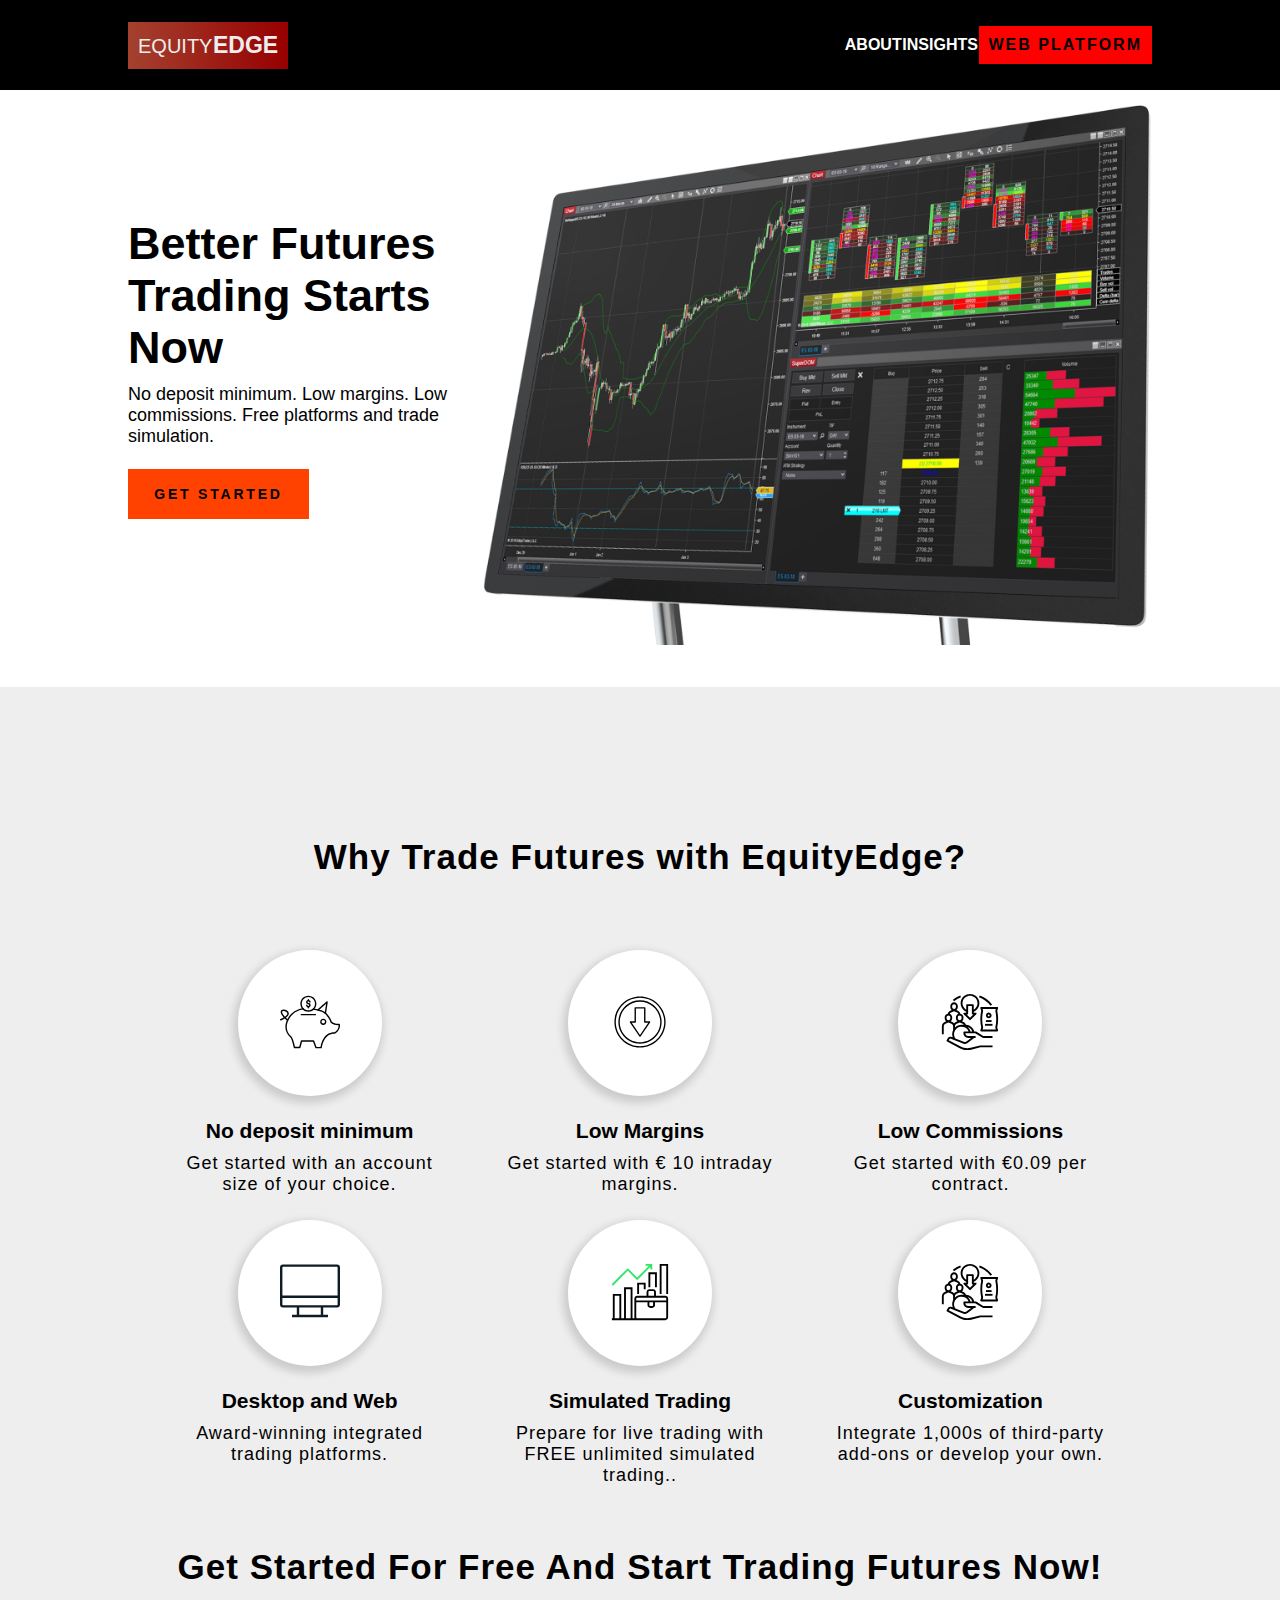
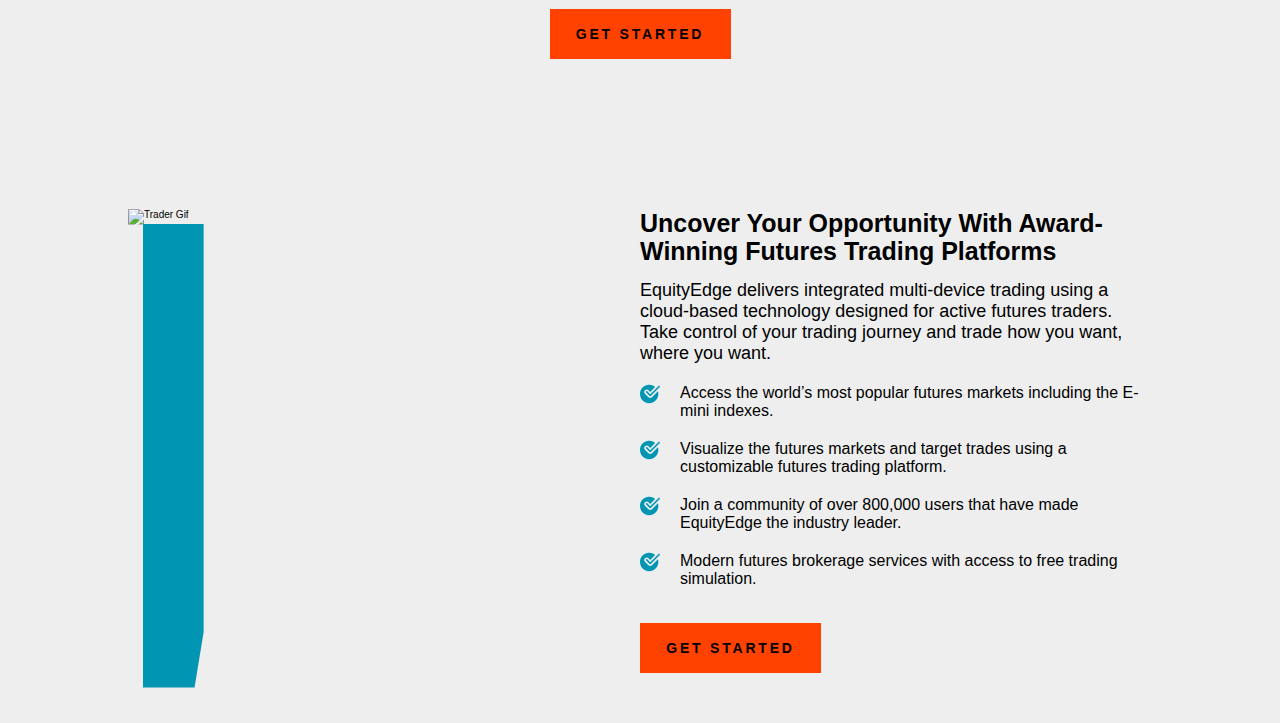
==== index.html @ 4c3f797e "Created and styled the 'description' section" ====
<!DOCTYPE html>
<html lang="en">
    <head>
        <meta charset="UTF-8">
        <meta name="viewport" content="width=device-width, initial-scale=1.0">
        <title>EquityEdge</title>
        <link rel="stylesheet" href="./css/style.css">
    </head>
    <body>
        <div class="site-container">
            <header>
                <nav>
                    <div class="header-nav_content">
                        <div class="logo">
                            <span class="logo-first">Equity</span>
                            <span class="logo-second">Edge</span>
                        </div>
                        <div class="nav-links">
                            <div class="nav-about nav_link">
                                <p>About</p>
                            </div>
                            <div class="nav-insights nav_link">
                                <p>Insights</p>
                            </div>
                            <div class="nav-web_platform nav_link">
                                <p><a href="platform.html">Web Platform</a></p>
                            </div>
                        </div>
                    </div>
                </nav>
                <div class="header-hero">
                    <div class="header-hero_content">
                        <div class="header-hero_wrapper">
                            <div class="header-hero_text-box">
                                <h1 class="header-hero_title">
                                    <span>Better Futures Trading</span>
                                    <span>Starts Now</span>
                                </h1>
                                <p class="header-hero_text">
                                    No deposit minimum. Low margins. Low
                                    commissions. Free platforms and trade
                                    simulation.
                                </p>
                                <br>
                                <br>
                                <a class="hero-btn" href="/platform.html">Get
                                    Started</a>
                            </div>
                        </div>
                        <div class="header-hero_image">
                            <img class="hero-image"
                                src="./media/images/chart-image.webp"
                                alt="Chart Image">
                        </div>
                    </div>
                </div>

            </header>
            <section class="features">
                <div class="features-content">
                    <h2>Why Trade Futures with EquityEdge?</h2>
                    <div class="features-content_container">
                        <div class="row">
                            <div class="column">
                                <div class="selling-card">
                                    <div class="selling-card_image">
                                        <img
                                            src="./media/images/icon-deposit.svg"
                                            alt="Deposit">
                                    </div>
                                    <div class="selling-card_content">
                                        <h3 class="selling-card_title">No
                                            deposit minimum</h3>
                                        <p>Get started with an account size of
                                            your choice.</p>
                                    </div>
                                </div>
                            </div>

                            <div class="column">
                                <div class="selling-card">
                                    <div class="selling-card_image">
                                        <img
                                            src="./media/images/icon-margins.svg"
                                            alt="Deposit">
                                    </div>
                                    <div class="selling-card_content">
                                        <h3 class="selling-card_title">Low
                                            Margins</h3>
                                        <p>Get started with &euro; 10
                                            intraday
                                            margins.</p>
                                    </div>
                                </div>
                            </div>

                            <div class="column">
                                <div class="selling-card">
                                    <div class="selling-card_image">
                                        <img
                                            src="./media/images/icon-commissions.svg"
                                            alt="Deposit">
                                    </div>
                                    <div class="selling-card_content">
                                        <h3 class="selling-card_title">Low
                                            Commissions</h3>
                                        <p>Get started with &euro;0.09
                                            per
                                            contract.</p>
                                    </div>
                                </div>

                            </div>
                        </div>
                        <div class="row">
                            <div class="column">
                                <div class="selling-card">
                                    <div class="selling-card_image">
                                        <img
                                            src="./media/images/icon-desktop.svg"
                                            alt="Deposit">
                                    </div>
                                    <div class="selling-card_content">
                                        <h3 class="selling-card_title">Desktop
                                            and
                                            Web </h3>
                                        <p>Award-winning integrated trading
                                            platforms.</p>
                                    </div>
                                </div>
                            </div>

                            <div class="column">
                                <div class="selling-card">
                                    <div class="selling-card_image">
                                        <img
                                            src="./media/images/icon-simulated.svg"
                                            alt="Deposit">
                                    </div>
                                    <div class="selling-card_content">
                                        <h3 class="selling-card_title">Simulated
                                            Trading</h3>
                                        <p>Prepare for live trading with FREE
                                            unlimited simulated trading..</p>
                                    </div>
                                </div>
                            </div>

                            <div class="column">
                                <div class="selling-card">
                                    <div class="selling-card_image">
                                        <img
                                            src="./media/images/icon-commissions.svg"
                                            alt="Deposit">
                                    </div>
                                    <div class="selling-card_content">
                                        <h3 class="selling-card_title">Customization</h3>
                                        <p>Integrate 1,000s of third-party
                                            add-ons or develop your own.</p>
                                    </div>
                                </div>
                            </div>
                        </div>
                    </div>
                    <div class="action-heading">
                        <h2>Get Started For Free And Start Trading Futures Now!</h2>
                        <br>
                        <br>
                        <a class="hero-btn" href="/platform.html">Get
                            Started</a>
                    </div>
                </div>
            </section>
            <section class="description">
                <div class="description-content">
                    <div class="description-contnet_gif">
                        <img src="./media/images/trader-gif.gif"
                            alt="Trader Gif" />
                    </div>
                    <div class="description-content_text">
                        <h2 class="description-content_title">Uncover Your
                            Opportunity With Award-Winning Futures Trading
                            Platforms</h2>
                        <div class="description-content_list">
                            <p>EquityEdge delivers integrated multi-device
                                trading using a cloud-based technology designed
                                for active futures traders. Take control of your
                                trading journey and trade how you want, where
                                you want.</p>
                            <ul>
                                <li>
                                    <img src="./media/images/icon-check.svg"
                                        alt="Check">
                                    <p>Access the world’s most popular futures
                                        markets including the E-mini indexes.</p>
                                </li>
                                <li>
                                    <img src="./media/images/icon-check.svg"
                                        alt="Check">
                                    <p> Visualize the futures markets and target
                                        trades using a customizable futures
                                        trading
                                        platform.</p></li>
                                <li>
                                    <img src="./media/images/icon-check.svg"
                                        alt="Check">
                                    <p>Join a community of over 800,000 users
                                        that
                                        have made EquityEdge the industry
                                        leader.</p></li>
                                <li>
                                    <img src="./media/images/icon-check.svg"
                                        alt="Check">
                                    <p> Modern futures brokerage services with
                                        access to free trading simulation.</p></li>
                            </ul>
                        </div>
                        <a class="hero-btn" href="/platform.html">Get
                            Started</a>
                    </div>
                </div>
            </section>
        </div>
        <script src="./js/homePage/script.js"></script>
    </body>
</html>
---- css/style.css ----
* {
    border: 0;
    margin: 0;
    box-sizing: inherit;
}

html{
    font-size: 62.5%;   /** 10/16 = 62.5% */
}

body{
    box-sizing: border-box;
    font-family: Arial, Helvetica, sans-serif;
}

/************  Navigation styles**********************/

header {
    margin-bottom: 4rem;
}

.header-nav_content{
    margin: 0 auto;
    width: 80%;
    display: flex;
}

nav{
    height: 9rem;
    background-color: #000;
    display: flex;
    align-items: center;
    transition: background-color .6s;
}

.fixed-nav {
    position: fixed;
    width: 100%;
    background-color: rgba(0, 0, 0, 0.5);
}
.logo{
    margin-right: auto;
    padding: 10px 10px;
}
.nav-links{
    display: flex;
    width: 30%;
    justify-content: space-between;
    align-items: center;
}
.nav_link{
    text-transform: uppercase;
    font-size: 1.6rem;
    font-weight: 700;
    cursor: pointer;
    color: #fff;
}

.nav_link:hover{
    text-decoration: underline red 3px;
}
.nav-web_platform {
    background-color: red;
    padding: 10px;
    letter-spacing: .2rem;
    color: #000;
}

.nav-web_platform a {
    color: #000;
    text-decoration: none;
}

.nav-web_platform a:hover{
    color: #fff;
}

/************  Logo styles **********************/
.logo {
    background: linear-gradient(to right, #CE4C0E 0%, #A4412F 0%, #970000 100%);
    font-size: 20px;
    color: #eee;
    text-transform: uppercase;
  }
  .logo-first{
    margin-right: -5px;
  }
  .logo-second {
   font-weight: bolder;
   font-size: 2.3rem;
  }
  
  .open-positions-tab{
    position: relative;
  }
 
  .account-tab,
  .open-positions-tab{
    padding: 1px 10px 1px 10px;
  }
  
  .header-hero_content{
    width: 80%;
    min-height: 41rem;
    margin: auto;
    display: flex;
    justify-content: space-between;
  }
  .header-hero_text-box {
    max-width: 42.5rem;
    animation-name: displayHeroText;
    animation-duration: 1s;
  }

.header-hero_wrapper{
    align-self: center;
}

.header-hero_title{
    font-size: 450%;
    margin-bottom: 1rem;
}
.header-hero_text{
    font-size: 1.8rem;
    font-weight: 100;
    
}
.hero-image{
    width: 100%;
    animation-name: moveInLeft;
    animation-duration: 1s;
    
  }

.hero-btn {
    display: inline-block;
    border: 0;
    width: 18.1rem;
    height: 5rem;
    color: #000;
    text-decoration: none;
    background: #ff4200;
    cursor: pointer;
    font-weight: bolder;
    font-size: 1.4rem;
    letter-spacing: .2em;
    text-transform: uppercase;
    display: flex;
    justify-content: center;
    align-items: center;
    padding: 1rem;
}

.hero-btn:hover{
    color: #fff;
    background: linear-gradient(0deg,rgba(0,0,0,.2),rgba(0,0,0,.2)),#ff4200;
}


/************  Features Section styles**********/

.features {
    background-color: #eee;
    padding: 15rem 5rem;
}

.features-content{
    margin: auto;
    width: 80%;
}

.features-content h2 {
    text-align: center;
    font-size: 350%;
    letter-spacing: .1rem;
}

.features-content_container{
    padding-top: 7rem;
    padding-bottom: 6rem;
}

.row{
    display: flex;
    justify-content: space-between;
    margin-bottom: 2rem;
}

.column {
    width: 30%;
    height: 250px;
}
.selling-card{
    display: flex;
    flex-direction: column;
    align-items: center;
    height: 100%;
    justify-content: space-evenly;
}
.selling-card_content {
    height: 30%;
    display: flex;
    flex-direction: column;
}

.selling-card_image {
    border: 2px solid transparent;
    border-radius: 50%;
    padding: 40px;
    margin-bottom: 2rem;
    background-color: #fff;
    box-shadow: -2px 4px 9px 3px rgba(0, 0, 0, 0.15);
}
.selling-card_image img{
    height: 60px;
}

.selling-card_title{
    font-size: 2.1rem;
    text-align: center;
    margin-bottom: 1rem;
}

.selling-card_content p {
    font-size: 1.8rem;
    text-align: center;
    letter-spacing: .1rem;
}

.action-heading {
    display: flex;
    flex-direction: column;
    align-items: center;
}

/************  Description Section styles**********/

.description {
    background-color: #eee;
    padding-bottom: 5rem;
}

.description-content{
    margin: auto;
    width: 80%;
    display: flex;
    justify-content: space-between;
    gap: 8.6rem;;
}

.description-content_text {
    width: 50%;
    display: flex;
    flex-direction: column;
    justify-content: center;

}
.description-contnet_gif img{
    width: 100%;
    clip-path: polygon(100% 0,100% 90%,87% 100%,0 100%,0 0);
}
.description-contnet_gif {
  position: relative;
  z-index: 1;
}
.description-contnet_gif::before{
    content: "";
    position: absolute;
    top: 15px;
    left: 15px;
    height: 100%;
    z-index: -1;
    clip-path: polygon(100% 0,100% 88%,85% 100%,0 100%,0 0);
    width: 100%;
    background-color: rgb(0, 149, 179);
}

.description-content_title {
    font-size: 2.5rem;
    margin-bottom: 1.5rem;
    line-height: 2.8rem;
}

.description-content_list {
    margin-bottom: 1.5rem;
}
.description-content_list p {
    font-size: 1.8rem;
    margin: 0 0 1rem;
}

.description-content_list ul {
    list-style-type: none;
    padding-left: 0;
    margin-top: 2rem;
}

.description-content_list ul li {
    display: flex;
    margin: 1rem 0;
}
.description-content_list ul li p {
    font-size: 1.6rem;
    margin-left: 2rem;
}
.description-content_list ul li img {
    width: 20px;
    height: 20px;
}

/************  Animations **********************/


@keyframes moveInLeft {
    0% {
     opacity: 0;
     transform: translateX(200px);
    }

    30%{
        opacity: .5;
    }
    100%{
        opacity: 1;
        transform: translateX(0);

    }
}

@keyframes displayHeroText {
    0% {
     opacity: 0;
     transform: translateX(-200px);
    }
    50%{
        opacity: .5;
    }
    100%{
        opacity: 1;
        transform: translateX(0);

    }
}
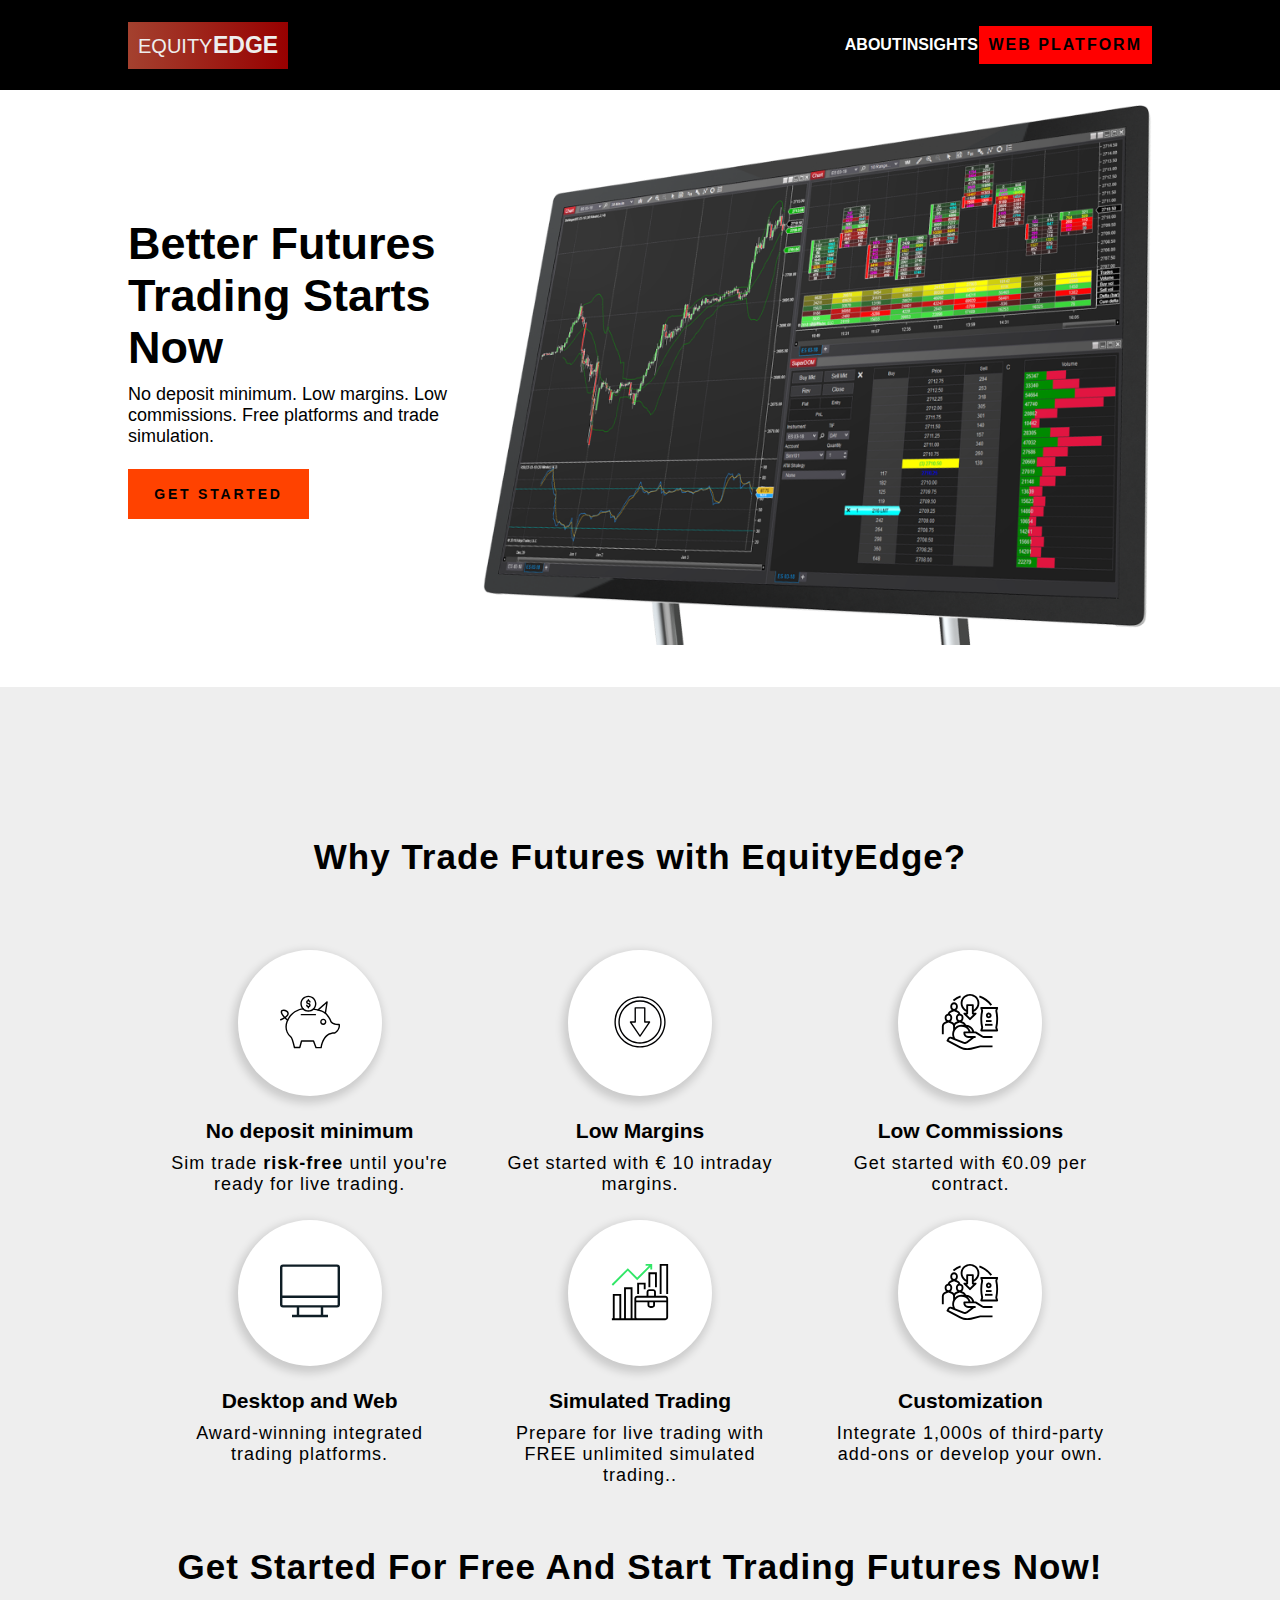
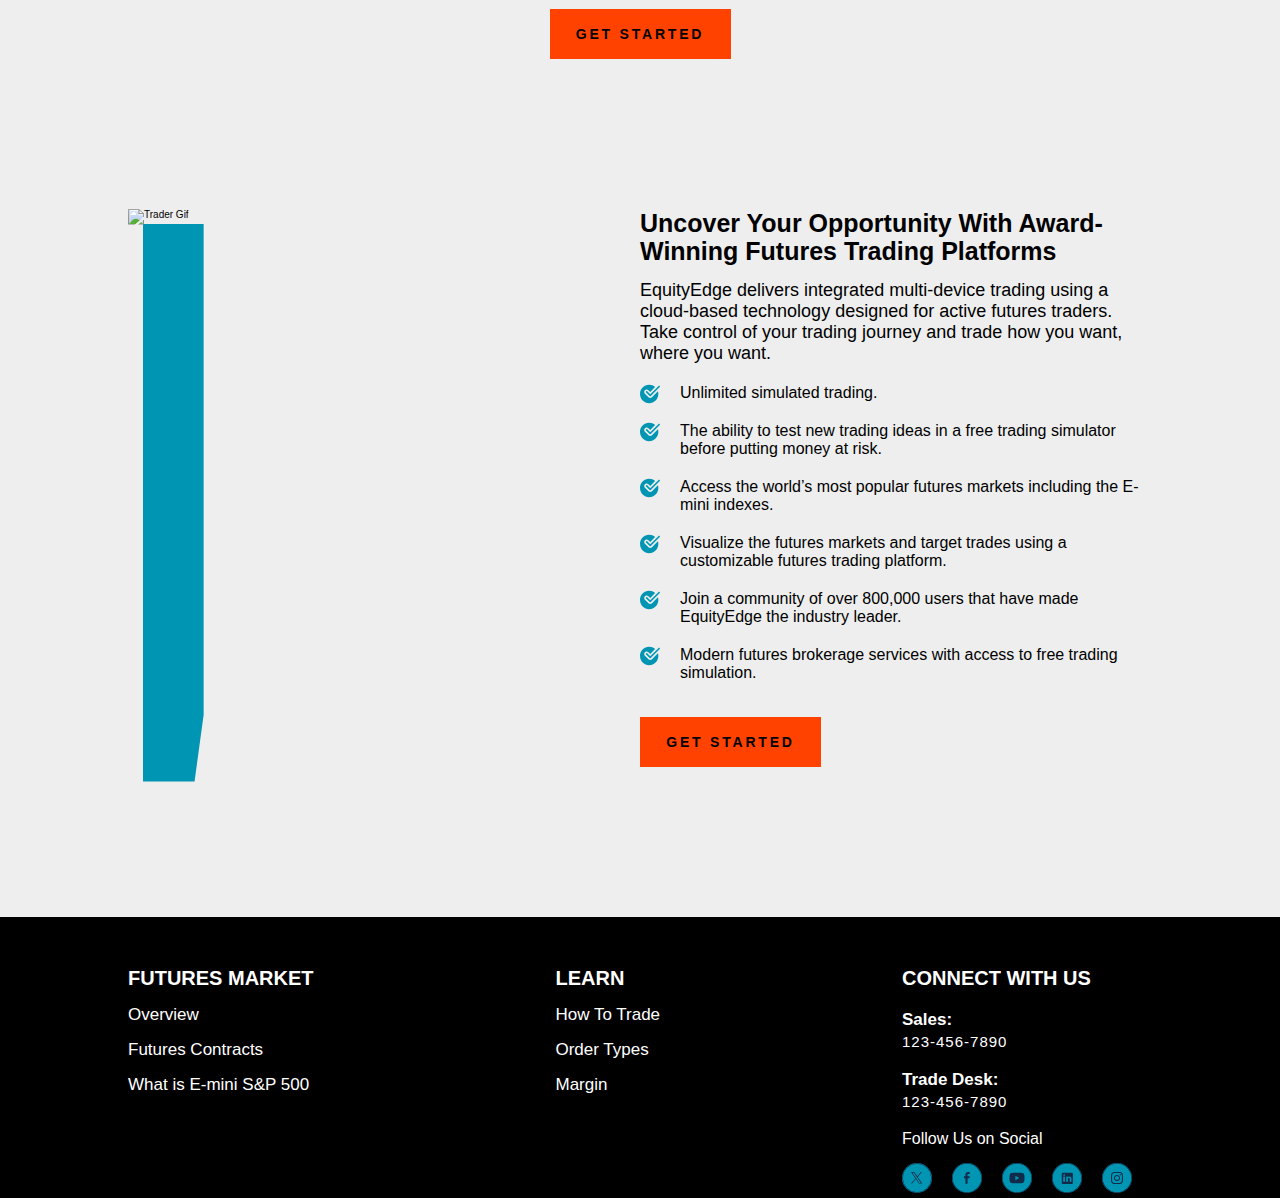
==== commit f27ac01b: "Created and styled the footer" ====
--- a/index.html
+++ b/index.html
@@ -71,8 +71,9 @@
                                     <div class="selling-card_content">
                                         <h3 class="selling-card_title">No
                                             deposit minimum</h3>
-                                        <p>Get started with an account size of
-                                            your choice.</p>
+                                        <p>Sim trade <strong>risk-free</strong>
+                                            until you're
+                                            ready for live trading.</p>
                                     </div>
                                 </div>
                             </div>
@@ -191,6 +192,18 @@
                                 <li>
                                     <img src="./media/images/icon-check.svg"
                                         alt="Check">
+                                    <p>Unlimited simulated trading.</p>
+                                </li>
+                                <li>
+                                    <img src="./media/images/icon-check.svg"
+                                        alt="Check">
+                                    <p>The ability to test new trading ideas in
+                                        a free trading simulator before putting
+                                        money at risk.</p>
+                                </li>
+                                <li>
+                                    <img src="./media/images/icon-check.svg"
+                                        alt="Check">
                                     <p>Access the world’s most popular futures
                                         markets including the E-mini indexes.</p>
                                 </li>
@@ -220,6 +233,62 @@
                     </div>
                 </div>
             </section>
+            <footer>
+                <div class="footer-content">
+                    <div class="footer-content_futures">
+                        <h2>Futures Market</h2>
+                        <ul>
+                            <li><a href="#">Overview</a></li>
+                            <li><a href="#">Futures Contracts</a></li>
+                            <li><a href="#">What is E-mini S&P 500</a></li>
+                        </ul>
+                    </div>
+                    <div class="footer-content_learn">
+                        <h2>Learn</h2>
+                        <ul>
+                            <li><a href="#">How To Trade</a></li>
+                            <li><a href="#">Order Types</a></li>
+                            <li><a href="#">Margin</a></li>
+                        </ul>
+                    </div>
+                    <div class="footer-content_social">
+                        <h2>Connect With Us</h2>
+                        <div class="social-phone">
+                            <p class="social-phone_title">Sales:</p>
+                            <p class="social-phone_number">123-456-7890</p>
+                        </div>
+                        <div class="social-phone">
+                            <p class="social-phone_title">Trade Desk:</p>
+                            <p class="social-phone_number">123-456-7890</p>
+                        </div>
+                        <p class="social-icons_title">Follow Us on Social</p>
+                        <ul class="footer-socials">
+                            <li><a href="https://twitter.com/">
+                                    <img src="./media/images/icon-twitter.svg"
+                                        alt="X">
+                                </a></li>
+                            <li><a href="https://www.facebook.com/">
+                                    <img src="./media/images/icon-facebook.svg"
+                                        alt="X">
+                                </a></li>
+                            <li><a href="https://www.youtube.com/">
+                                    <img src="./media/images/icon-youtube.svg"
+                                        alt="X">
+                                </a></li>
+                            <li><a
+                                    href="https://www.linkedin.com/in/marcel-balint-250b1a177/">
+                                    <img src="./media/images/icon-linkedin.svg"
+                                        alt="X">
+                                </a></li>
+                            <li><a
+                                    href="https://www.instagram.com/">
+                                    <img src="./media/images/icon-instagram.svg"
+                                        alt="X">
+                                </a></li>
+                        </ul>
+                    </div>
+                </div>
+            </footer>
         </div>
         <script src="./js/homePage/script.js"></script>
     </body>
--- a/css/style.css
+++ b/css/style.css
@@ -37,6 +37,7 @@
     position: fixed;
     width: 100%;
     background-color: rgba(0, 0, 0, 0.5);
+    z-index: 2;
 }
 .logo{
     margin-right: auto;
@@ -237,7 +238,7 @@
 
 .description {
     background-color: #eee;
-    padding-bottom: 5rem;
+    padding-bottom: 15rem;
 }
 
 .description-content{
@@ -308,6 +309,77 @@
     height: 20px;
 }
 
+/************  Footer styles**********************/
+
+footer{
+    background-color: #000;
+    color: #fff;
+}
+
+.footer-content {
+    margin: 0 auto;
+    width: 80%;
+    padding-top: 5rem;
+    display: flex;
+    justify-content: space-between;
+}
+
+.footer-content h2 {
+    text-transform: uppercase;
+    font-size: 2rem;
+    font-weight: bolder;
+}
+.footer-content ul{
+    list-style-type: none;
+    padding-left: 0;
+}
+
+.footer-content ul li {
+    margin-top: 1.5rem;
+}
+
+.footer-content ul li a {
+    font-size: 1.7rem;
+    color: #fff;
+    font-weight: 100;
+    text-decoration: none;
+}
+.footer-socials {
+    display: flex;
+}
+.footer-socials img {
+    background-color: rgb(0, 149, 179);
+    border-radius: 50%;
+    width: 3rem;
+}
+
+.footer-socials img:hover{
+    background-color: #fff;
+}
+
+.footer-socials li {
+    margin-right: 2rem;
+}
+
+.social-phone{
+    margin-top: 2rem;
+    margin-bottom: 2rem;
+}
+
+.social-phone_title {
+    font-size: 1.7rem;
+    font-weight: bold;
+}
+.social-phone_number {
+    font-size: 1.5rem;
+    margin-top: 3px;
+    letter-spacing: .1rem;
+}
+
+.social-icons_title {
+    font-size: 1.6rem;
+}
+
 /************  Animations **********************/
 
 
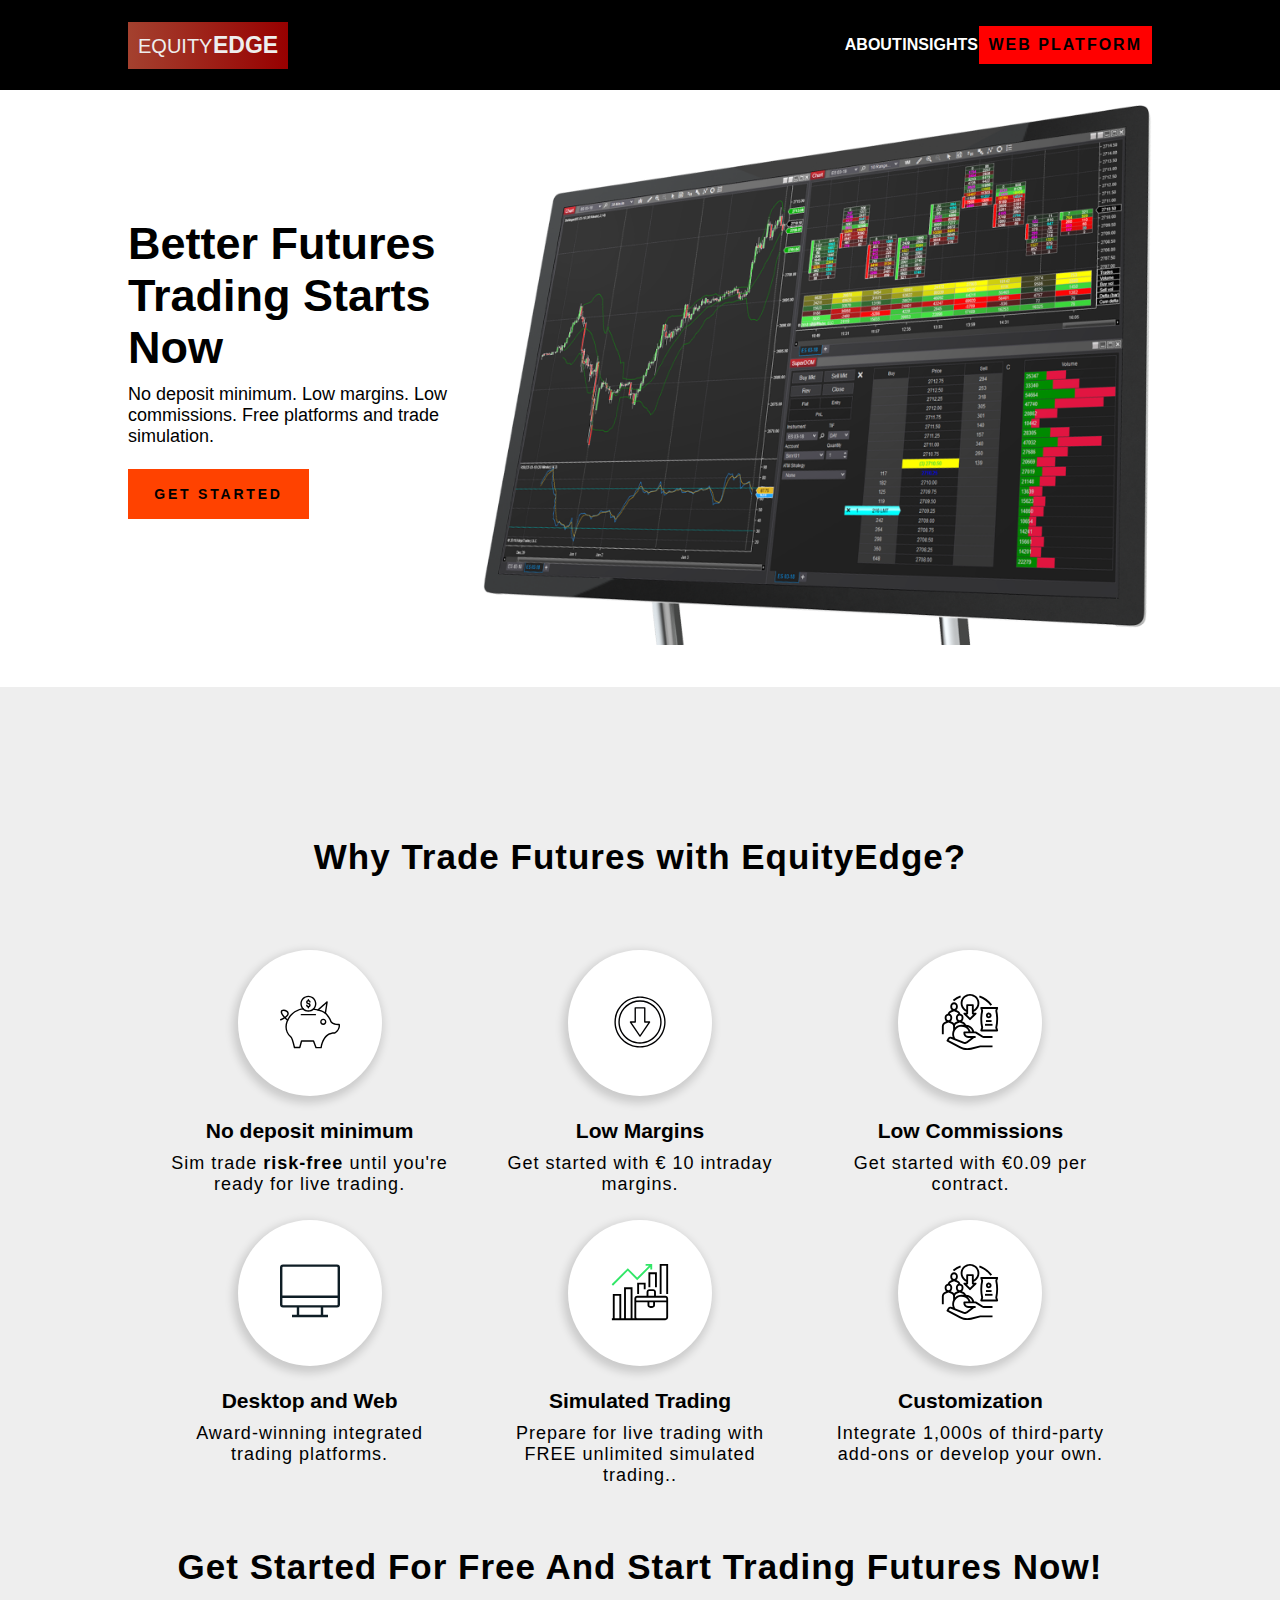
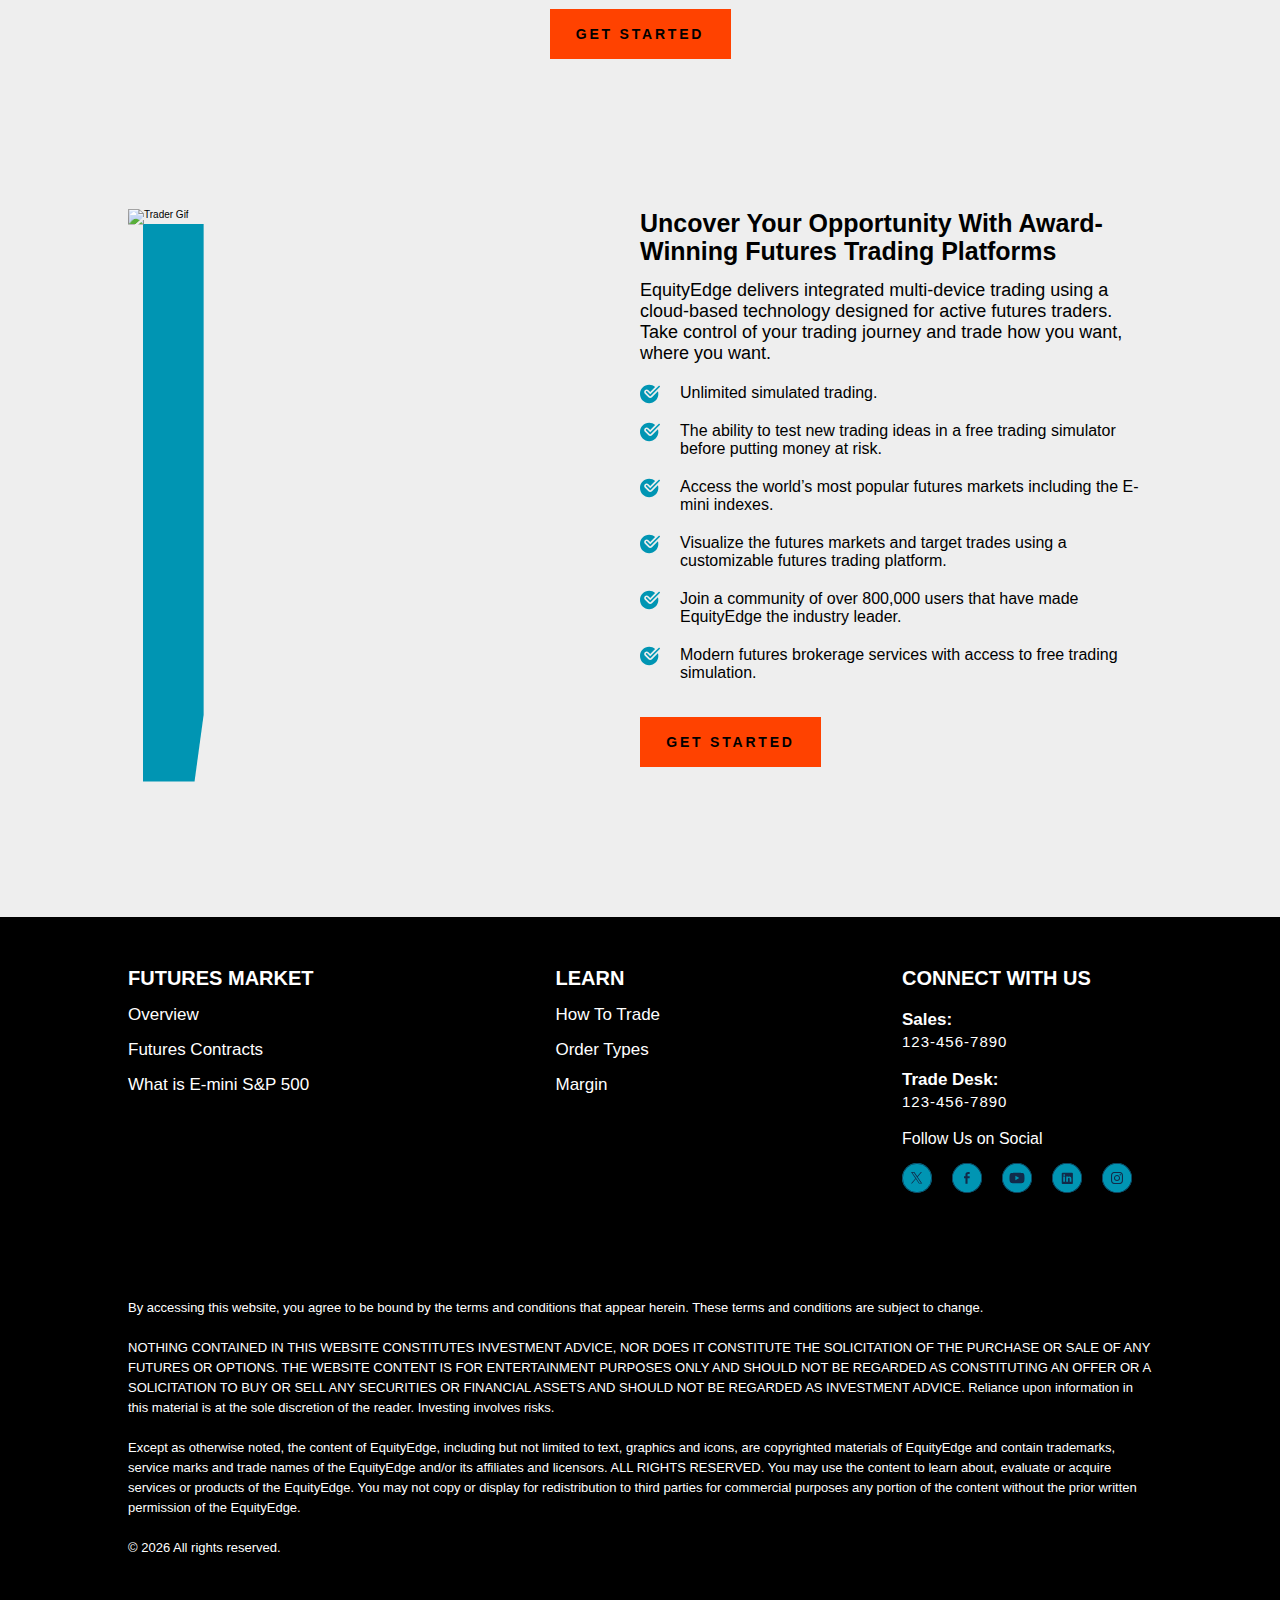
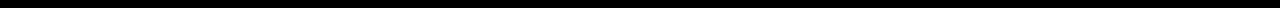
==== commit fdae810c: "Added links in the footer and disclaimer text" ====
--- a/index.html
+++ b/index.html
@@ -176,7 +176,7 @@
                 <div class="description-content">
                     <div class="description-contnet_gif">
                         <img src="./media/images/trader-gif.gif"
-                            alt="Trader Gif" />
+                            alt="Trader Gif">
                     </div>
                     <div class="description-content_text">
                         <h2 class="description-content_title">Uncover Your
@@ -238,17 +238,30 @@
                     <div class="footer-content_futures">
                         <h2>Futures Market</h2>
                         <ul>
-                            <li><a href="#">Overview</a></li>
-                            <li><a href="#">Futures Contracts</a></li>
-                            <li><a href="#">What is E-mini S&P 500</a></li>
+                            <li><a
+                                    href="https://www.fool.com/investing/how-to-invest/stocks/futures-trading/"
+                                    target="_blank">Overview</a></li>
+                            <li><a
+                                    href="https://www.investopedia.com/terms/f/futurescontract.asp#:~:text=A%20futures%20contract%20is%20a,trading%20on%20a%20futures%20exchange."
+                                    target="_blank">Futures
+                                    Contracts</a></li>
+                            <li><a
+                                    href="https://www.investopedia.com/terms/s/sp_500_mini.asp"
+                                    target="_blank">What is E-mini S&P 500</a></li>
                         </ul>
                     </div>
                     <div class="footer-content_learn">
                         <h2>Learn</h2>
                         <ul>
-                            <li><a href="#">How To Trade</a></li>
-                            <li><a href="#">Order Types</a></li>
-                            <li><a href="#">Margin</a></li>
+                            <li><a
+                                    href="https://www.investopedia.com/learn-how-to-trade-the-market-in-5-steps-4692230"
+                                    target="_blank">How To Trade</a></li>
+                            <li><a
+                                    href="https://www.investor.gov/introduction-investing/investing-basics/how-stock-markets-work/types-orders"
+                                    target="_blank">Order Types</a></li>
+                            <li><a
+                                    href="https://www.investopedia.com/ask/answers/072815/what-does-futures-contract-cost.asp"
+                                    target="_blank">Margin</a></li>
                         </ul>
                     </div>
                     <div class="footer-content_social">
@@ -263,29 +276,70 @@
                         </div>
                         <p class="social-icons_title">Follow Us on Social</p>
                         <ul class="footer-socials">
-                            <li><a href="https://twitter.com/">
+                            <li><a href="https://twitter.com/" target="_blank">
                                     <img src="./media/images/icon-twitter.svg"
                                         alt="X">
                                 </a></li>
-                            <li><a href="https://www.facebook.com/">
+                            <li><a href="https://www.facebook.com/"
+                                    target="_blank">
                                     <img src="./media/images/icon-facebook.svg"
                                         alt="X">
                                 </a></li>
-                            <li><a href="https://www.youtube.com/">
+                            <li><a href="https://www.youtube.com/"
+                                    target="_blank">
                                     <img src="./media/images/icon-youtube.svg"
                                         alt="X">
                                 </a></li>
                             <li><a
-                                    href="https://www.linkedin.com/in/marcel-balint-250b1a177/">
+                                    href="https://www.linkedin.com/in/marcel-balint-250b1a177/"
+                                    target="_blank">
                                     <img src="./media/images/icon-linkedin.svg"
                                         alt="X">
                                 </a></li>
                             <li><a
-                                    href="https://www.instagram.com/">
+                                    href="https://www.instagram.com/"
+                                    target="_blank">
                                     <img src="./media/images/icon-instagram.svg"
                                         alt="X">
                                 </a></li>
                         </ul>
+                    </div>
+                </div>
+                <div class="disclaimer-content">
+                    <div class="present-para">
+                        <p>By accessing this website, you agree to
+                            be bound by the terms and conditions that appear
+                            herein. These terms and conditions are subject to
+                            change. </p>
+                        <p>
+                            NOTHING CONTAINED IN THIS WEBSITE CONSTITUTES
+                            INVESTMENT ADVICE, NOR DOES IT CONSTITUTE THE
+                            SOLICITATION OF THE PURCHASE OR SALE OF ANY FUTURES
+                            OR OPTIONS. THE WEBSITE CONTENT IS FOR ENTERTAINMENT
+                            PURPOSES ONLY AND SHOULD NOT BE REGARDED AS
+                            CONSTITUTING AN OFFER OR A SOLICITATION TO BUY OR
+                            SELL ANY SECURITIES OR FINANCIAL ASSETS AND SHOULD
+                            NOT BE REGARDED AS INVESTMENT ADVICE.
+                            Reliance upon information in this material is at the
+                            sole discretion of the reader. Investing involves
+                            risks.
+                        </p>
+                        <p>
+                            Except as otherwise noted, the content of
+                            EquityEdge, including but not limited to text,
+                            graphics and icons, are copyrighted materials of
+                            EquityEdge and contain trademarks, service marks and
+                            trade names of the EquityEdge and/or its affiliates
+                            and licensors. ALL RIGHTS RESERVED. You may use the
+                            content to learn about, evaluate or acquire services
+                            or products of the EquityEdge. You may not copy or
+                            display for redistribution to third parties for
+                            commercial purposes any portion of the content
+                            without the prior written permission of the
+                            EquityEdge.
+                        </p>
+                        <p>&copy; <span class="current-year"></span> All rights
+                            reserved.</p>
                     </div>
                 </div>
             </footer>
--- a/css/style.css
+++ b/css/style.css
@@ -362,8 +362,7 @@
 }
 
 .social-phone{
-    margin-top: 2rem;
-    margin-bottom: 2rem;
+    margin: 2rem 0rem;
 }
 
 .social-phone_title {
@@ -379,7 +378,18 @@
 .social-icons_title {
     font-size: 1.6rem;
 }
-
+.disclaimer-content {
+    width: 80%;
+    margin: auto;
+    padding-top: 10rem;
+    padding-bottom: 5rem;
+    font-size: 1.3rem;
+    line-height: 2rem;
+}
+
+.disclaimer-content p:not(:last-child) {
+    margin-bottom: 2rem;
+}
 /************  Animations **********************/
 
 
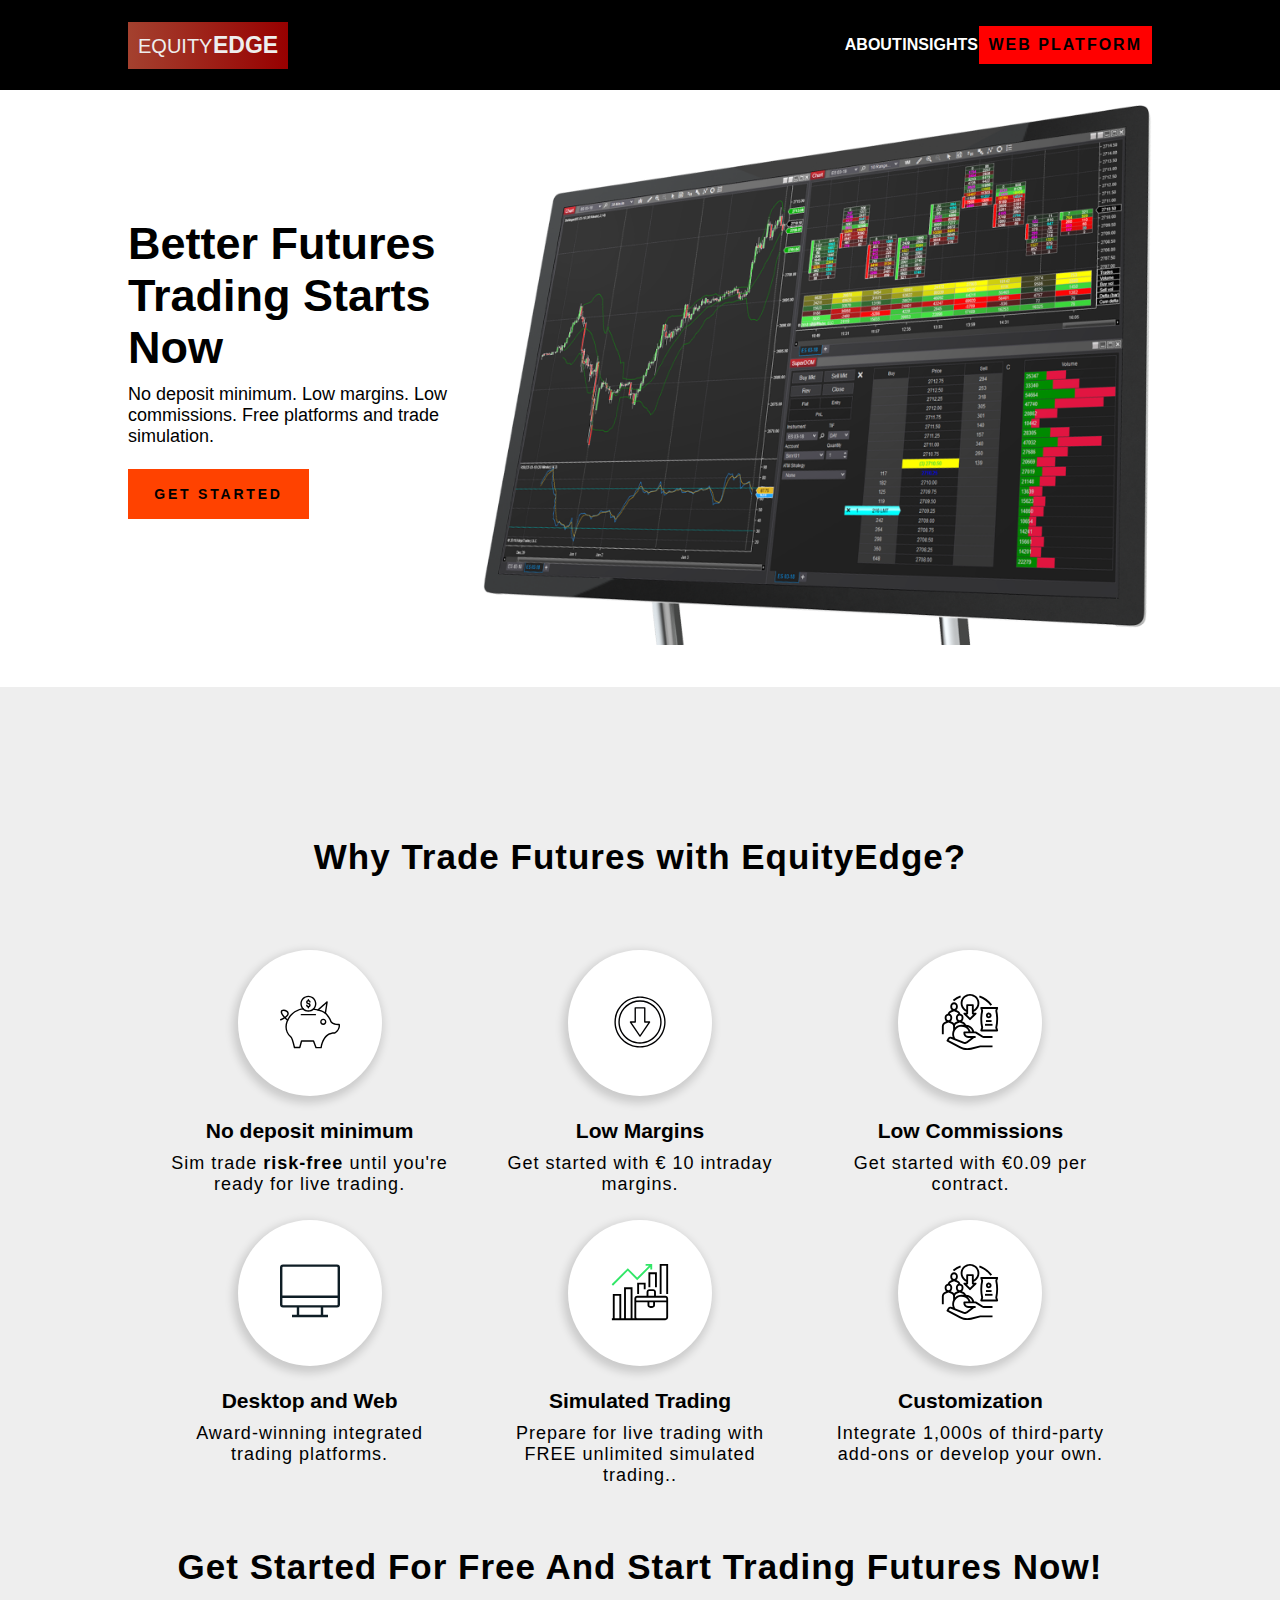
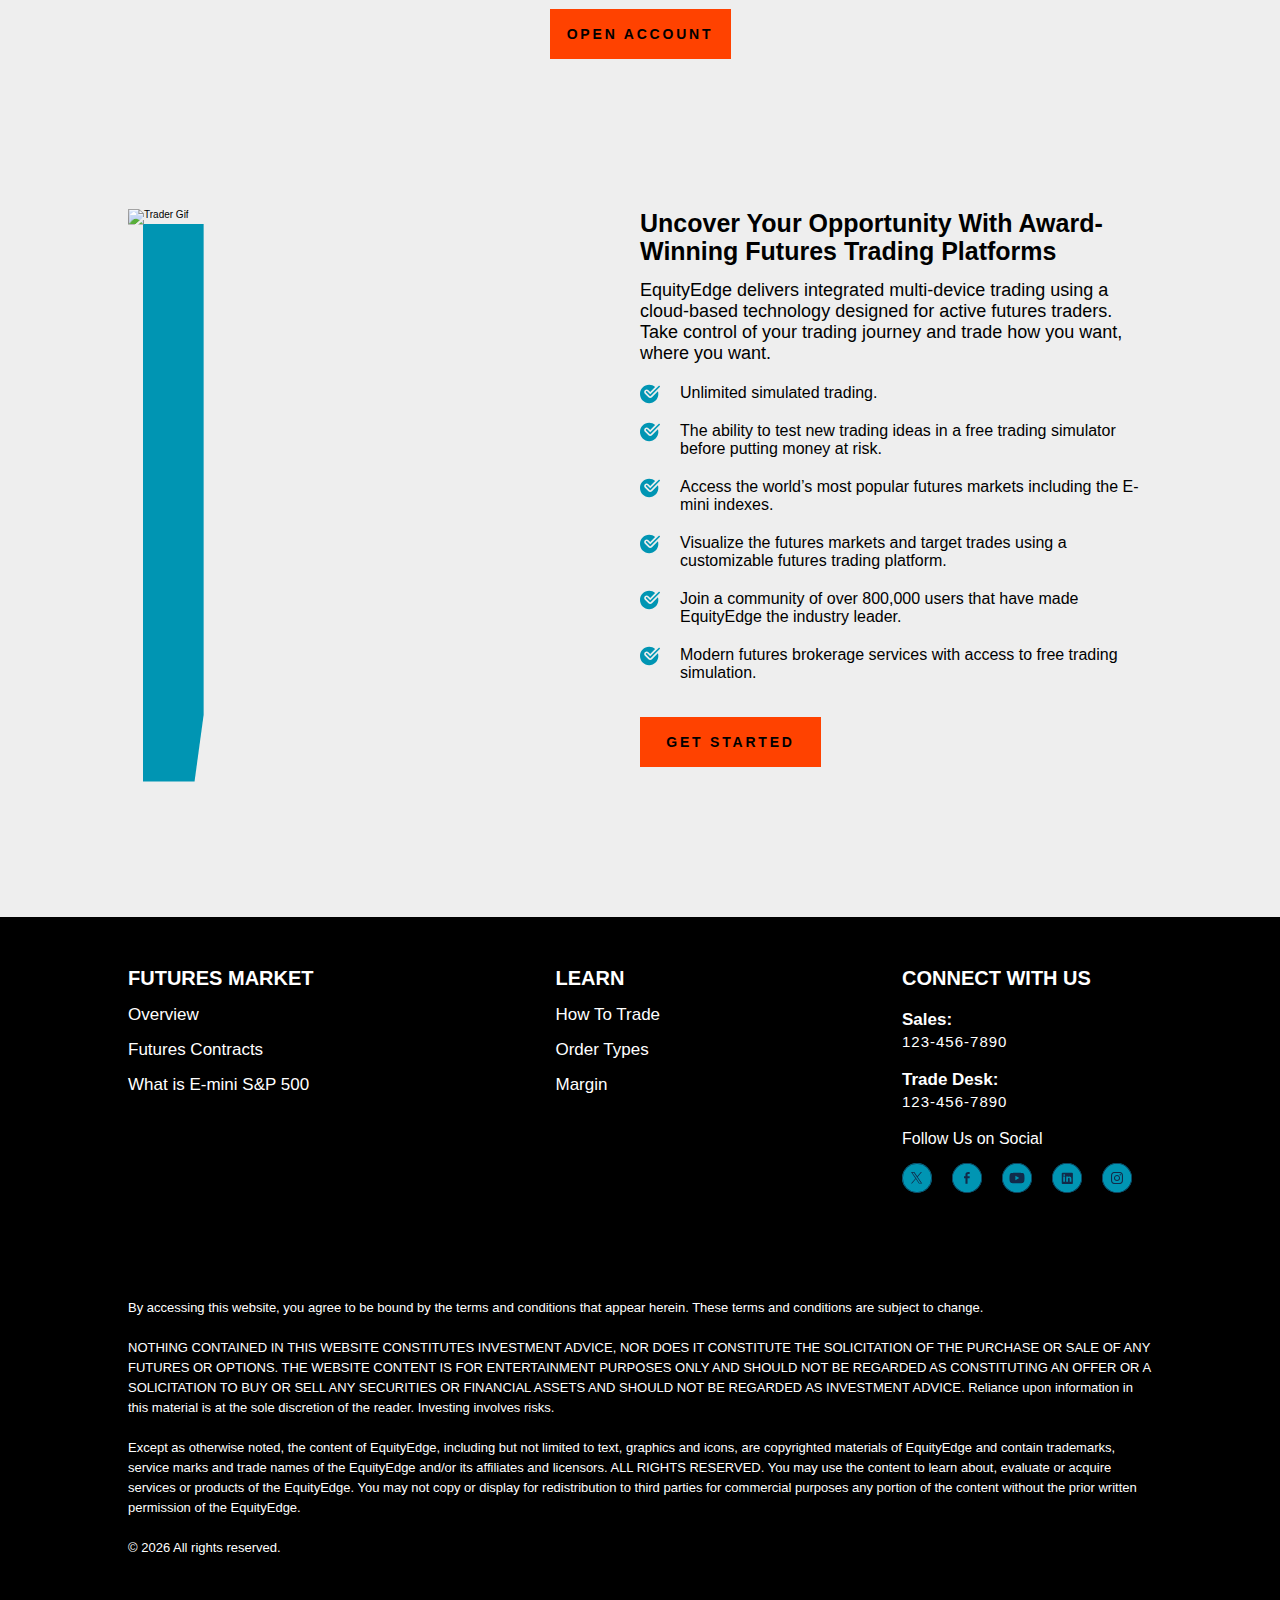
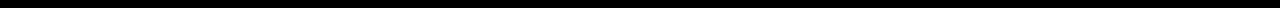
==== commit 2db88282: "Functionality to toggle the dropdown menu" ====
--- a/index.html
+++ b/index.html
@@ -17,10 +17,47 @@
                         </div>
                         <div class="nav-links">
                             <div class="nav-about nav_link">
-                                <p>About</p>
+                                <div class="dropdown">
+                                    <p class="about-link">About</p>
+                                    <div
+                                        class="data-expander data-expander_about">
+                                        <ul>
+                                            <li><a
+                                                    href="https://www.fool.com/investing/how-to-invest/stocks/futures-trading/"
+                                                    target="_blank">Overview</a></li>
+                                            <li><a
+                                                    href="https://www.investopedia.com/terms/f/futurescontract.asp#:~:text=A%20futures%20contract%20is%20a,trading%20on%20a%20futures%20exchange."
+                                                    target="_blank">Futures
+                                                    Contracts</a></li>
+                                            <li><a
+                                                    href="https://www.investopedia.com/terms/s/sp_500_mini.asp"
+                                                    target="_blank">What is
+                                                    E-mini
+                                                    S&P
+                                                    500</a></li>
+                                        </ul>
+                                    </div>
+                                </div>
+
                             </div>
                             <div class="nav-insights nav_link">
-                                <p>Insights</p>
+                                <div class="dropdown">
+                                    <p class="insights-link">Insights</p>
+                                    <div
+                                        class="data-expander data-expander_insights">
+                                        <ul>
+                                            <li><a
+                                                    href="https://www.investopedia.com/learn-how-to-trade-the-market-in-5-steps-4692230"
+                                                    target="_blank">How To Trade</a></li>
+                                            <li><a
+                                                    href="https://www.investor.gov/introduction-investing/investing-basics/how-stock-markets-work/types-orders"
+                                                    target="_blank">Order Types</a></li>
+                                            <li><a
+                                                    href="https://www.investopedia.com/ask/answers/072815/what-does-futures-contract-cost.asp"
+                                                    target="_blank">Margin</a></li>
+                                        </ul>
+                                    </div>
+                                </div>
                             </div>
                             <div class="nav-web_platform nav_link">
                                 <p><a href="platform.html">Web Platform</a></p>
@@ -167,8 +204,7 @@
                         <h2>Get Started For Free And Start Trading Futures Now!</h2>
                         <br>
                         <br>
-                        <a class="hero-btn" href="/platform.html">Get
-                            Started</a>
+                        <a class="hero-btn" href="/platform.html">Open Account</a>
                     </div>
                 </div>
             </section>
--- a/css/style.css
+++ b/css/style.css
@@ -7,6 +7,11 @@
 html{
     font-size: 62.5%;   /** 10/16 = 62.5% */
 }
+
+::selection {
+    background-color: #000;
+    color: #fff;
+  }
 
 body{
     box-sizing: border-box;
@@ -57,7 +62,8 @@
     color: #fff;
 }
 
-.nav_link:hover{
+.about-link:hover,
+.insights-link:hover{
     text-decoration: underline red 3px;
 }
 .nav-web_platform {
@@ -76,6 +82,64 @@
     color: #fff;
 }
 
+
+.dropdown {
+    position: relative;;
+}
+.data-expander{
+    z-index: -1;
+    position: absolute;
+    top: 5.449rem;
+    background-color: #181717;
+    padding: 1rem;
+}
+
+.data-expander ul {
+    list-style-type: none;
+    padding-left: 0px;
+}
+.data-expander ul li {
+    margin-top: 2rem;
+}
+
+.data-expander ul li:last-child{
+    margin-bottom: 2rem;
+}
+
+.data-expander ul li a{
+    color: #fff;
+    text-decoration: none;
+    text-transform: capitalize;
+    font-weight: 100;
+    transition: color .3s;
+}
+.data-expander ul li a:hover{
+    color: #ff4200;
+    text-decoration: underline;
+}
+
+.data-expander_about {
+    width: 20rem;
+    transform: translateY(-20px);
+    opacity: 0;
+    transition: all .3s;
+}
+
+.data-expander_insights {
+    width: 15rem;
+    transform: translateY(-20px);
+    opacity: 0;
+    transition: all .3s;
+}
+
+.active-dropdown{
+    transform: translateY(0px);
+    opacity: 1;
+    z-index: 1;
+}
+.active-link {
+    color: #ccc
+}
 /************  Logo styles **********************/
 .logo {
     background: linear-gradient(to right, #CE4C0E 0%, #A4412F 0%, #970000 100%);
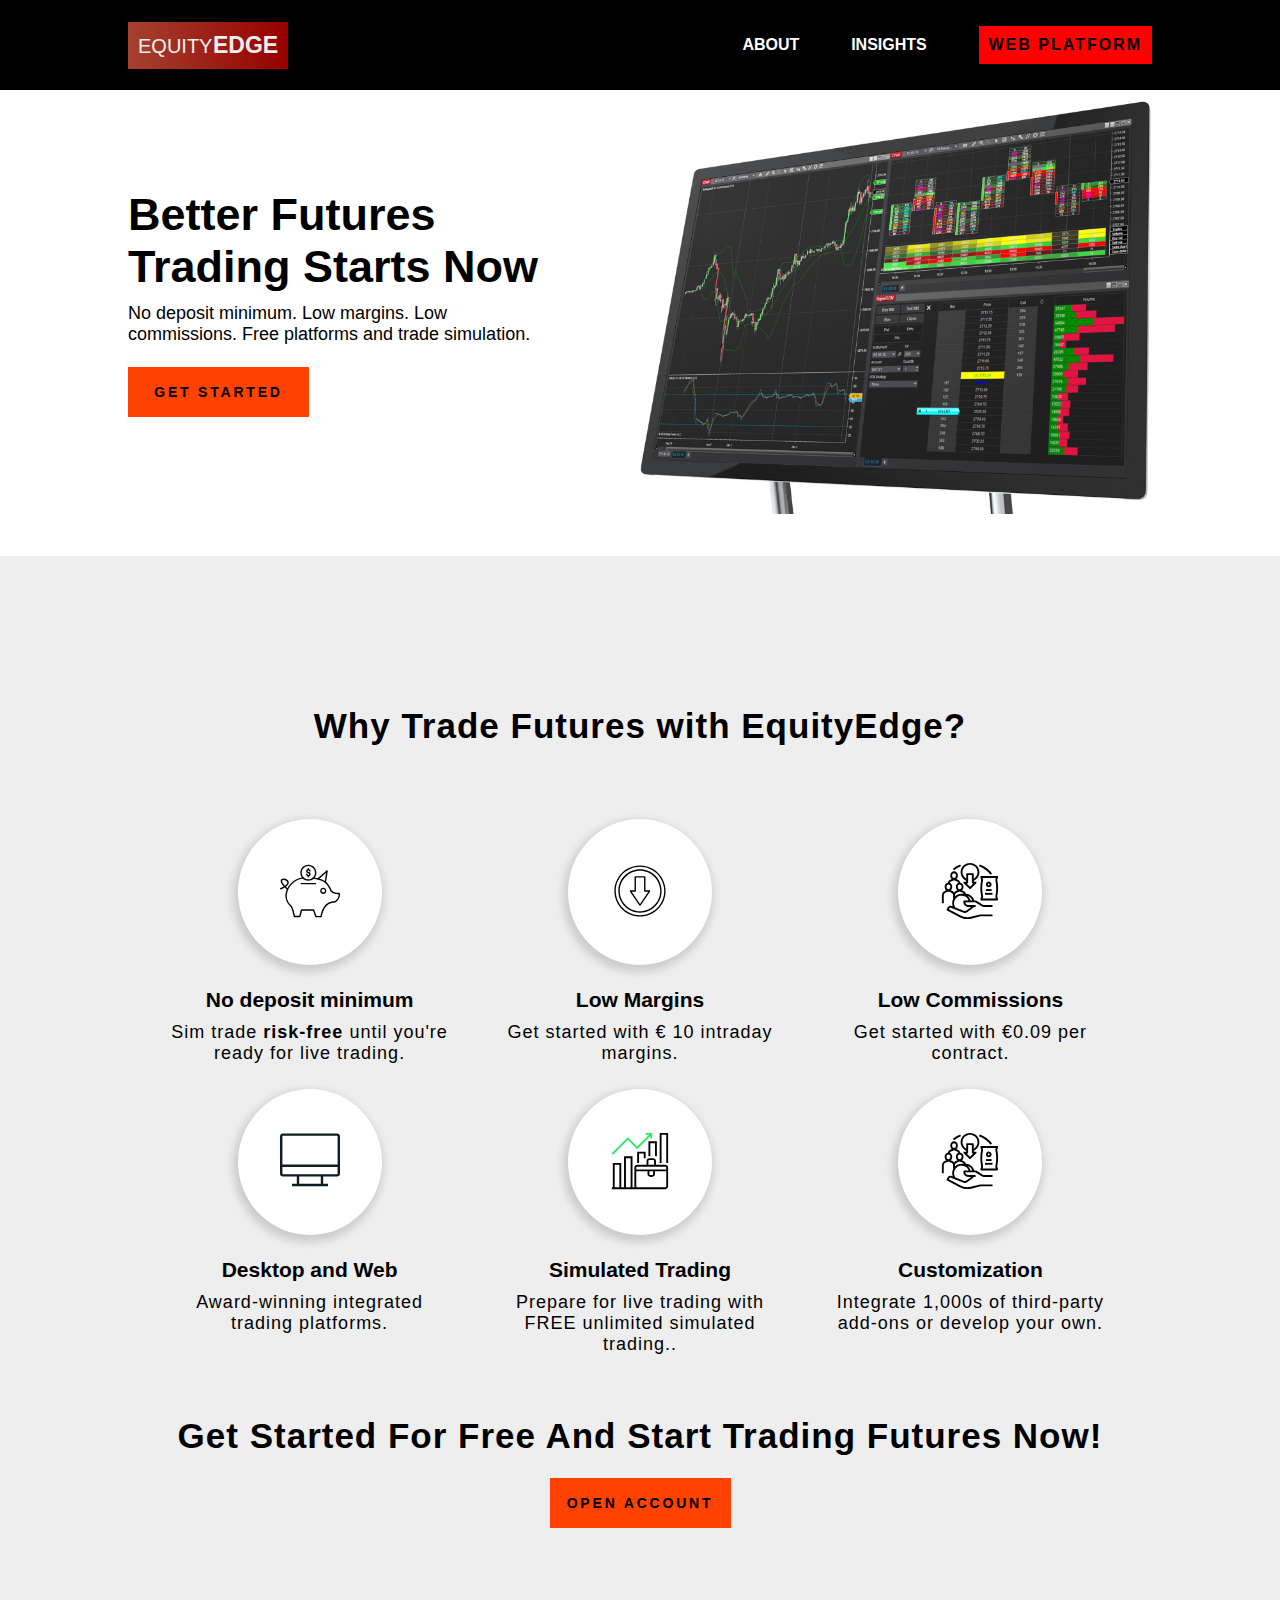
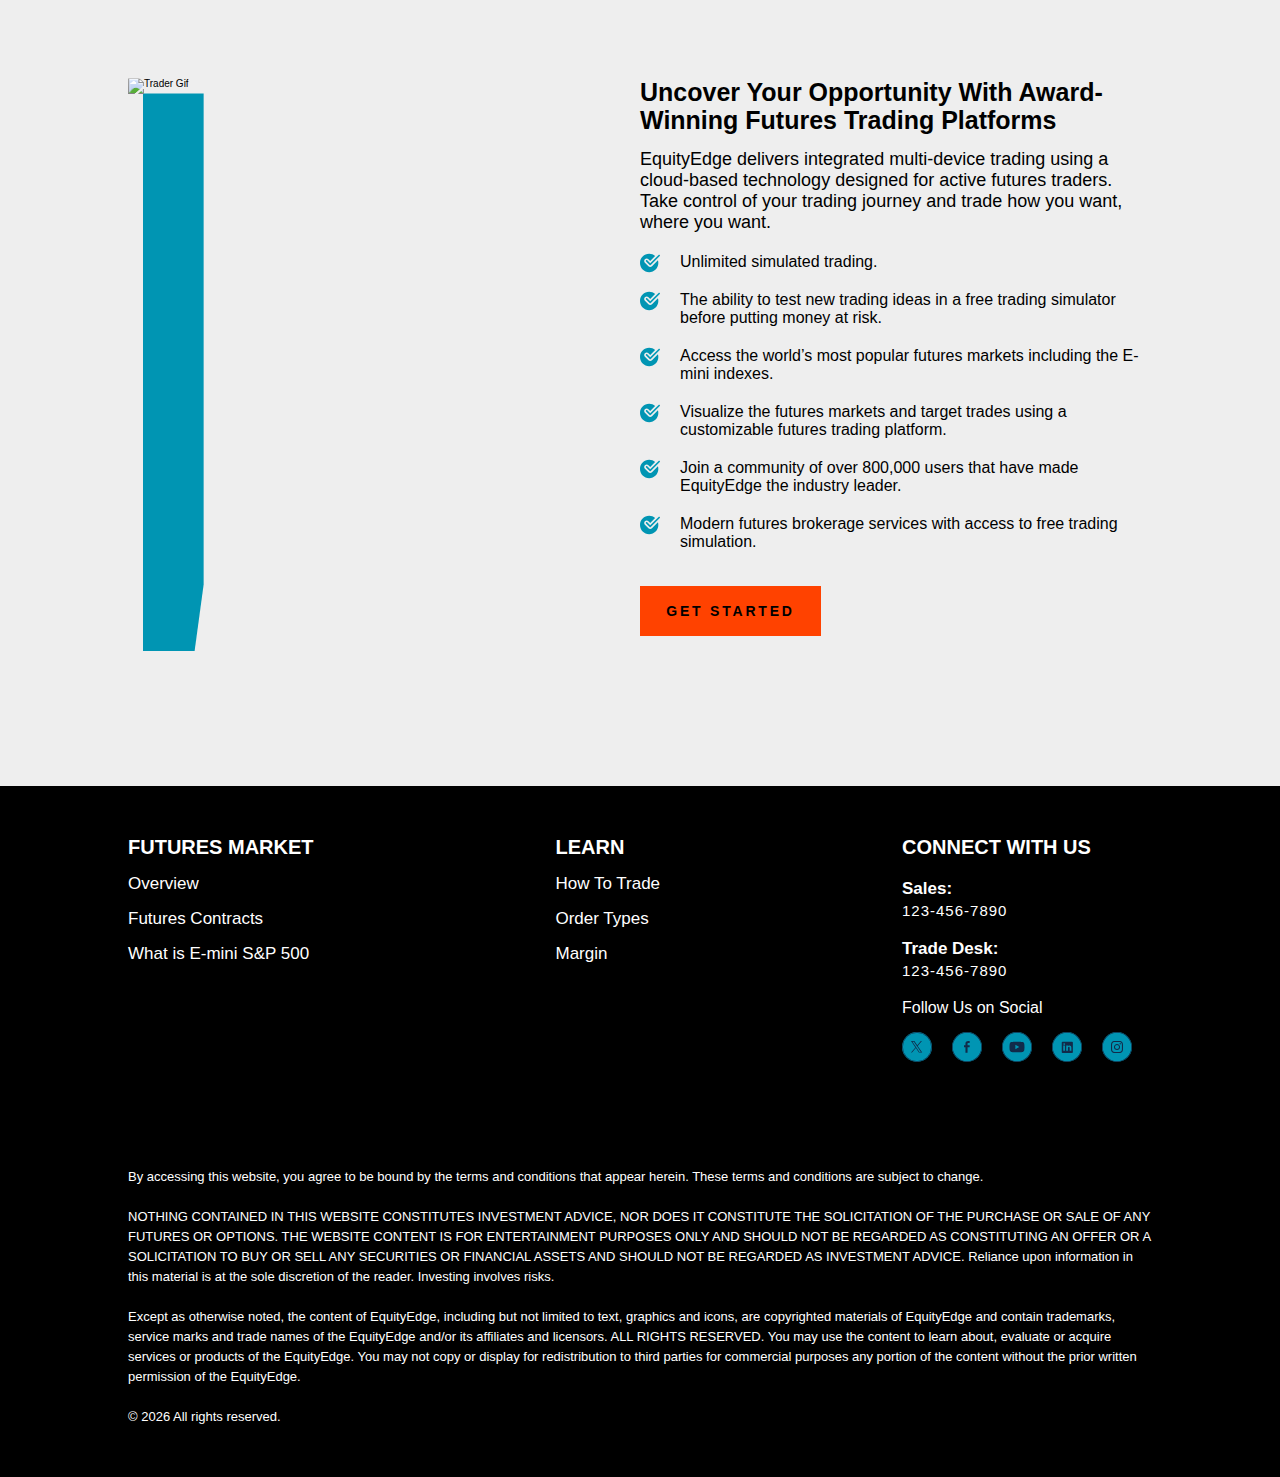
==== commit 1d106899: "Added hamburger menu for mobile" ====
--- a/index.html
+++ b/index.html
@@ -15,6 +15,11 @@
                             <span class="logo-first">Equity</span>
                             <span class="logo-second">Edge</span>
                         </div>
+                        <div class="mobile-icon">
+                            <div class="mobile-icon_line"></div>
+                            <div class="mobile-icon_line"></div>
+                            <div class="mobile-icon_line"></div>
+                        </div>
                         <div class="nav-links">
                             <div class="nav-about nav_link">
                                 <div class="dropdown">
@@ -60,7 +65,10 @@
                                 </div>
                             </div>
                             <div class="nav-web_platform nav_link">
-                                <p><a href="platform.html">Web Platform</a></p>
+                                <p><a href="platform.html">Web Platform <img
+                                            class="arrow-left"
+                                            src="./media/images/icon-left-arrow.svg"
+                                            alt="ArrowRight"></a></p>
                             </div>
                         </div>
                     </div>
--- a/css/style.css
+++ b/css/style.css
@@ -29,6 +29,25 @@
     width: 80%;
     display: flex;
 }
+
+.mobile-icon {
+    height: 100%;
+    width: 40px;
+    height: 35px;
+    margin-right: 10px;
+    flex-direction: column;
+    justify-content: space-evenly;
+    display: none;
+    cursor: pointer;
+}
+
+.mobile-icon_line{
+    background-color: #fff;
+    width: 100%;
+    height: 6px;
+    border-radius: 5px;
+}
+
 
 nav{
     height: 9rem;
@@ -71,6 +90,30 @@
     padding: 10px;
     letter-spacing: .2rem;
     color: #000;
+    transition: all .3s;
+}
+
+.nav-web_platform:hover{
+    padding-right: 2rem;
+    margin-left: -1rem;
+}
+
+.nav-web_platform:hover .arrow-left{
+    opacity: 1;
+    transform: translateX(2px);
+}
+
+.nav-link p a {
+    position: relative;
+}
+.arrow-left {
+    position: absolute;
+    width: 1.6rem;
+    background-color: #000;
+    opacity: 0;
+    transform: translateX(10px);
+    clip-path: polygon(17% 21%, 60% 20%, 60% 0%, 100% 50%, 60% 100%, 60% 80%, 19% 80%);
+
 }
 
 .nav-web_platform a {
@@ -402,6 +445,10 @@
     margin-top: 1.5rem;
 }
 
+.footer-content ul li:hover {
+    text-decoration: underline;
+}
+
 .footer-content ul li a {
     font-size: 1.7rem;
     color: #fff;
@@ -486,4 +533,88 @@
         transform: translateX(0);
 
     }
-}+}
+
+/************  Media Queries **********************/
+
+
+@media only screen and (max-width: 1410px) {
+    .nav-links{
+        width: 40%;
+    }
+    .header-hero_image,
+    .header-hero_wrapper{
+        flex: 1;
+    }
+
+  }
+
+  @media only screen and (max-width: 1250px) {
+
+    .header-hero_title{
+        font-size: 350%;
+    }
+
+  }
+
+  @media only screen and (max-width: 1160px) {
+ 
+    .nav-links{
+        width: 50%;
+    }
+    .header-nav_content{
+        width: 90%;
+    }
+ 
+
+  }
+
+  @media only screen and (max-width: 900px) {
+
+    html {
+        font-size: 50%;
+    }
+  }
+
+  @media only screen and (max-width: 760px){
+
+    .nav-links{
+        display: none;
+    }
+
+    .nav-links.active{
+        display: flex;
+        position: absolute;
+        top: 9rem;
+        background: #000;
+        width: 100%;
+        padding-top: 2rem;
+        padding-bottom: 2rem;
+        min-height: 20%;
+        left: 0;
+        padding-left: 3.5rem;
+        padding-right: 3rem;
+    }
+
+    .header-hero_content{
+        align-items: center;
+    }
+    .mobile-icon{
+        display: flex;
+    }
+
+    .mobile-icon.active  .mobile-icon_line:nth-child(1){
+        transform: rotate(45deg);
+        margin-top: 5px;
+        background-color: red;
+    }
+    .mobile-icon.active  .mobile-icon_line:nth-child(2){
+        display: none;
+
+    }
+    .mobile-icon.active  .mobile-icon_line:nth-child(3){
+        transform: rotate(-45deg);
+        margin-top: -20px;
+        background-color: red;
+    }
+  }